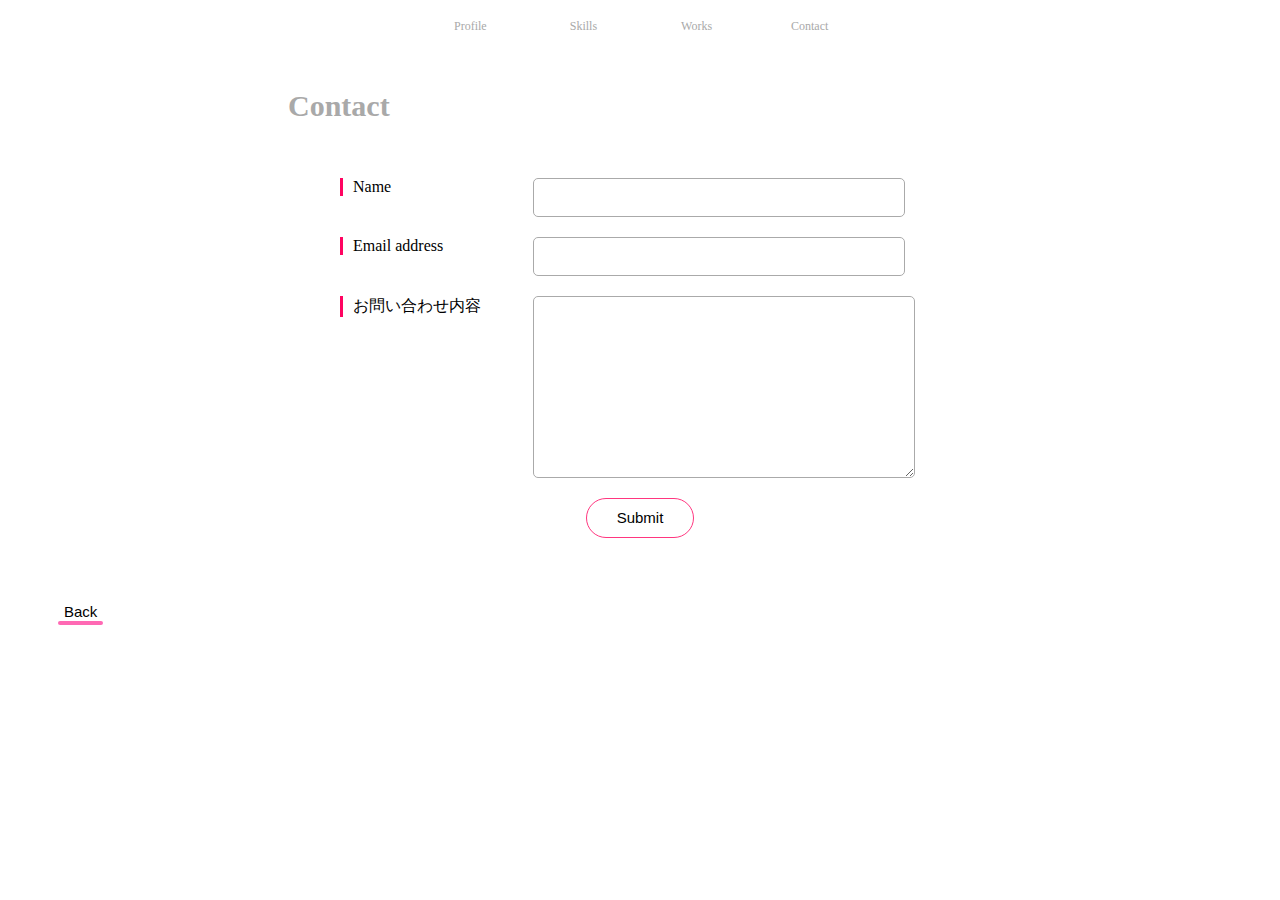
==== contact.html @ d8e8c0b8 "2/18までの更新" ====
<!DOCTYPE html>
<html lang="ja">
    <head>
        <meta charset="utf-8">
        <title>Contact Page</title>
        <link rel="stylesheet" href="style.css">
        <script src="jquery-3.5.1.min.js"></script>
        <script src="anime.min.js"></script>

        <style>
            
        </style>
    </head>
    <body>
        <div id="nav">            
            <ul>
                <li><a href="index_r2.html#profile">Profile</a></li>
                <li><a href="index_r2.html#skills">Skills</a></li>
                <li><a href="index_r2.html#works">Works</a></li>
                <li><a href="#contact.html">Contact</a></li>
            </ul>
        </div>
        <div id="contact">
            <h2>Contact</h2>
            <form>
                <div class="item">
                    <label class="label">Name</label>
                    <input class="input" type="text" name="name"/>
                </div>
                
                <div class="item">
                    <label class="label">Email address</label>
                    <input class="input" type="text" name="email"/>
                </div>
                
                <div class="item">
                    <label class="label">お問い合わせ内容</label>
                    <textarea class="input"></textarea>
                </div>
                
                <div class="btn">
                    <button class="sent" type="submit">Submit</button> 
                </div>
            </form>
        </div>
        <div class="btn-2">
            <button type="button" class="btn-to-top" onclick="location.href='index_r2.html'">Back</button>
        </div>    
    </body>
</html>
---- style.css ----
.site-header {
    background: #fff;
    display: flex;
    padding: 20px;
    position: absolute;
    justify-content: space-between;
    width: 100%;
}

.site-heafer.fixed {
    position: fixed;
    top: 0;
}

.is-fixed {
    position: fixed;
    top: 0;
    left: 0;
    z-index: 2;
    width: 100%;
}

#nav {
    width: 100%;
}
#nav ul {
    padding-left: 0;
    list-style-type: none;
    display: flex;
    justify-content: center;
}
#nav ul li {
    width: 8%;
    text-align: center;
    margin-left: 6px;
    margin-right: 6px;
    transition: all .8s;
}
#nav ul li a {
    height: 30px;
    margin: 20px;
    padding: 10px;
    color: darkgray;
    font-size: 12px;
    text-decoration: none;
}
#nav ul li a:hover{
    background-color: darksalmon;
    color: white;
}            
#name{
    width: auto;
    height: 200px;
    overflow: hidden;
}
h1 {
    margin-top: 100px;
    text-align: center;
    font-size: 40px;
    font-family: Georgia, 'Times New Roman', Times, serif;

} 


.wrap {
    text-align: center;
}

.circle{
    margin-top: 150px;
    background-color: violet;
    width: 40px;
    height: 40px;
    border-radius: 50%;
    cursor: pointer;
}

.circle2 {
    position:absolute;
}
.circle2-left{
    display: inline-block;
    background-color: #C2EEFF;
    width: 20px;
    height: 40px;
    border-radius: 50%;
    margin: 0;
}
.circle2-middle{
    display: inline-block;
    background-color: #FFBEDA;
    width: 60px;
    height: 40px;
    margin-left: -15px;
}
.circle2-right{
    display: inline-block;
    margin-left: -15px;
    background-color: #BAD3FF;
    width: 20px;
    height: 40px;
    max-width: 200px;
    border-radius: 50%;
}

.skills {
    margin-top: 200px;
}
.works{
    margin-top: 30px;
}

.clearfix::after {
    content: "";
    display: block;
    clear: both;
}

h2{
    padding: 30px;
    margin-left: 250px;
    /*margin-top: 100px;*/
    color: darkgrey;
    font-size: 30px;
    font-family:Cambria, Cochin, Georgia, Times, 'Times New Roman', serif;
    clear:left;
}
.left{
    margin-left: 468px;
    width: auto;
    height: auto;
    float: left;
    text-align: center;
}

.pic {
    display: block;
    text-align: center; 
    padding: 30px;               
}
.image-vw{
    width: 5vw;
    padding: 20px;
    display: inline-block;
}
.w-pic {
    position: relative;
    display: block;
    text-align: center; 
    padding: 30px;
    /*overflow: visible;*/               
}

.image-vw-2{
    width: 20vw;
    padding: 20px;
    display: inline-block;
}
.w-pic img {
    display: inline-block;
    transition-duration: 0.5s;
}
.w-pic img:hover{
    transform: scale(1.2,1.2);
    transition-duration: 0.5s;
}

.w-pic p{
    position: absolute;
    color: black;
    top: 50%;
    left: 50%;
    -ms-transform: translate(-50%,-50%);
    -webkit-transform: translate(-50%,-50%);
    transform: translate(-50%,-50%);
    margin:0;
    padding:0;
}
.contact {
    position: absolute;
    text-align: center;
}
#page-top {
    position: fixed;
    bottom: 20px;
    right: 20px;
}

#page-top a {
    width: 100px;
    height: 100px;
    border-radius: 50%;
    font-size: 12px;
    text-decoration: none;
    color: black;
    padding: 38px 0;
    text-align: center;
    display: inline-block;
    box-sizing: border-box;
    background: #99CCFF;
    border: none;

}

#page-top a:hover{
    text-decoration: none;
    border: solid 0.5px #99CCFF;
    background: white;

}

.btn
{
    text-align: center;
}

.clearfix:after {
    content: "";
    display: block;
    clear: both;
}

.contact-btn {
    font-size: 17px;
    display: inline-block;
    padding: 1em 4em;
    color: darkgray;
    border: solid 2px #064E0F;
    border-radius: 50px;
    transition: .4s;
    background: white;
}

.contact-btn:hover{
    background: #064E0F;
    color:white;
}

/*Contact Page*/
form {
    width: 600px;
    margin: 0 auto;
}

.item {
    overflow: hidden;
    margin-bottom: 20px;
}

.label {
    float: left;
    margin-right: 20px;
    width: 160px;
    border-left: solid 3px #FF0461;
    padding-left: 10px;
}

.input {
    float: left;
    width: 350px;
    padding-left: 20px;
}

input[type="text"], input[type="email"] {
    border: solid 1px #aaa;
    border-radius: 5px;
    padding: 10px;
    font-size: 15px;
}
textarea {
    border: solid 1px #aaa;
    border-radius: 5px;
    padding: 10px;
    height: 160px;
    font-size: 15px;
}

/*問い合わせ送信ボタン*/
.sent { 
    font-size: 15px;
    display: inline-block;
    padding: 0.7em 2em;
    color: black;
    border: solid 1px #FF367F;
    border-radius: 50px;
    transition: .4s;
    background: white;
}

.sent:hover{
    background: #FF367F;
    color:white;
}


/*Go to Top page*/
.btn-2 {
    text-align: left;
    margin: 50px;
}

.btn-to-top {
    font-size: 15px;
    position: relative;
    display: inline-block;
    text-decoration: none;
    color: black;  
    background: transparent;
    border: none;
    outline: none;
    padding-top: 1em;
}

.btn-to-top:before{
    position: absolute;
    content: '';
    width: 100%;
    height: 4px;
    top:100%;
    left: 0;
    border-radius: 3px;
    background:#FF69B4;
    transition: .2s;
}

.btn-to-top:hover:before{
    top: -webkit-calc(100% - 3px);
    top: calc(100% - 3px);
}



/*
#footer {
    background-color: silver;
    height: 50px;
    margin-top: auto;
}
*/
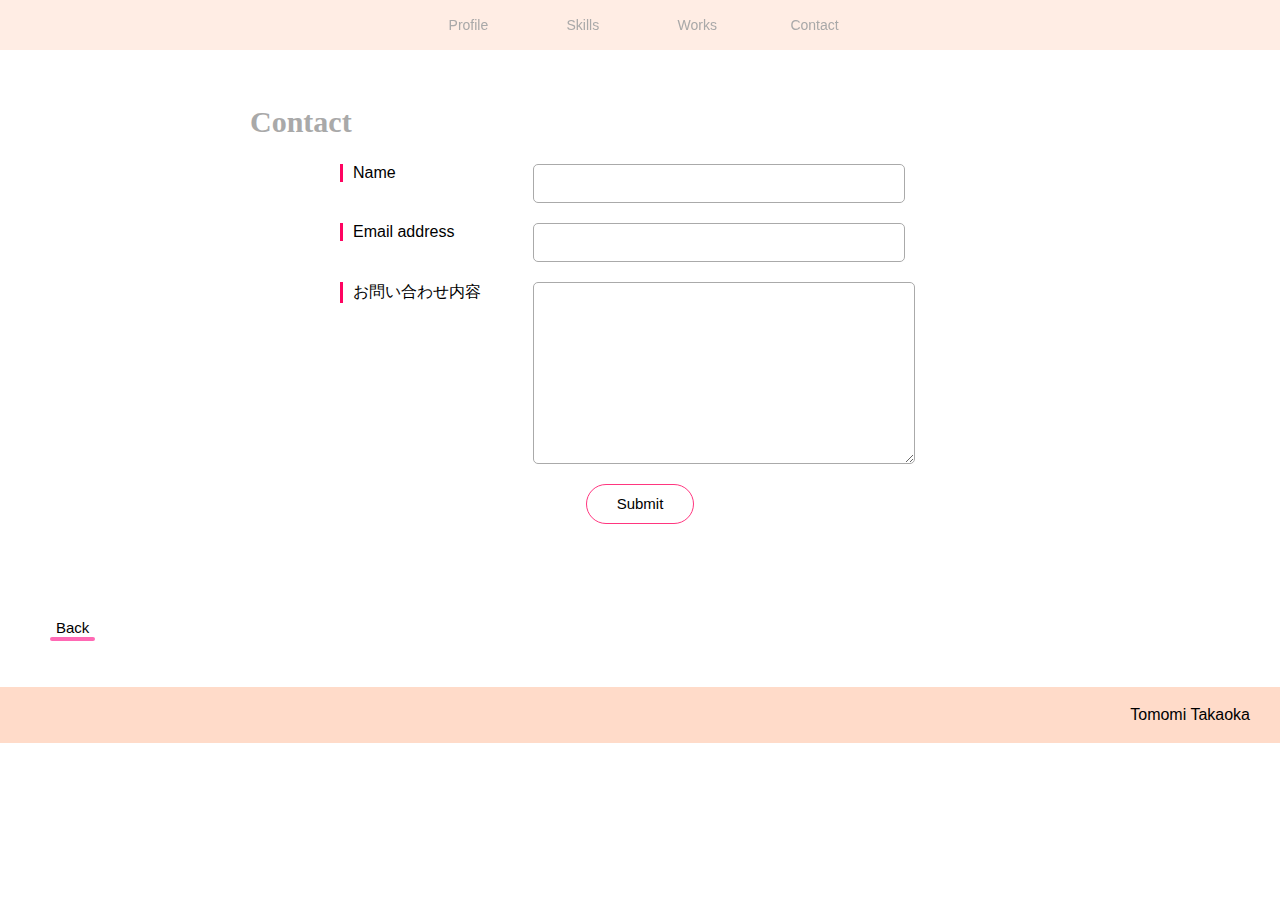
==== commit 3e616e91: "2/23 レイアウト" ====
--- a/contact.html
+++ b/contact.html
@@ -45,6 +45,10 @@
         </div>
         <div class="btn-2">
             <button type="button" class="btn-to-top" onclick="location.href='index_r2.html'">Back</button>
-        </div>    
+        </div>
+        <div id="footer">
+            <p>Tomomi Takaoka</p>
+        </div>
+
     </body>
 </html>--- a/style.css
+++ b/style.css
@@ -1,3 +1,4 @@
+
 .site-header {
     background: #fff;
     display: flex;
@@ -20,8 +21,16 @@
     width: 100%;
 }
 
+html, body {
+    margin: 0;
+    font-family: "游ゴシック Medium", "Yu Gothic Medium", "游ゴシック体", YuGothic, sans-serif;
+
+/*nav設定*/
+}
 #nav {
+    background: rgb(255, 219, 201, 0.5);
     width: 100%;
+    position: fixed;
 }
 #nav ul {
     padding-left: 0;
@@ -41,117 +50,293 @@
     margin: 20px;
     padding: 10px;
     color: darkgray;
-    font-size: 12px;
+    font-size: 14px;
     text-decoration: none;
 }
 #nav ul li a:hover{
     background-color: darksalmon;
     color: white;
-}            
+}  
+
+/*nameの表示*/
 #name{
     width: auto;
     height: 200px;
     overflow: hidden;
 }
+
 h1 {
-    margin-top: 100px;
+    margin: 100px;
+    margin-top: 160px;
     text-align: center;
     font-size: 40px;
     font-family: Georgia, 'Times New Roman', Times, serif;
 
 } 
 
-
+/*animation 1*/
 .wrap {
     text-align: center;
 }
 
 .circle{
     margin-top: 150px;
-    background-color: violet;
+    background-color: #FFBEDA;
     width: 40px;
     height: 40px;
     border-radius: 50%;
     cursor: pointer;
 }
-
-.circle2 {
-    position:absolute;
-}
-.circle2-left{
-    display: inline-block;
-    background-color: #C2EEFF;
-    width: 20px;
-    height: 40px;
-    border-radius: 50%;
-    margin: 0;
-}
-.circle2-middle{
-    display: inline-block;
-    background-color: #FFBEDA;
-    width: 60px;
-    height: 40px;
-    margin-left: -15px;
-}
-.circle2-right{
-    display: inline-block;
-    margin-left: -15px;
-    background-color: #BAD3FF;
-    width: 20px;
-    height: 40px;
-    max-width: 200px;
-    border-radius: 50%;
-}
-
-.skills {
-    margin-top: 200px;
-}
-.works{
-    margin-top: 30px;
-}
-
+.circle.hide {
+  animation: hideop 1s linear 0s;
+  animation-fill-mode: forwards;
+}
+
+/*各コンテンツのフォント*/
+h2{
+    margin-top: px;
+    padding-top: 40px;
+    margin-left: 250px;
+    color: darkgrey;
+    font-size: 30px;
+    font-family:Cambria, Cochin, Georgia, Times, 'Times New Roman', serif;
+    clear:left;
+}
+.clearfix {
+    zoom: 1;
+}
 .clearfix::after {
     content: "";
     display: block;
     clear: both;
 }
 
-h2{
-    padding: 30px;
-    margin-left: 250px;
-    /*margin-top: 100px;*/
-    color: darkgrey;
-    font-size: 30px;
-    font-family:Cambria, Cochin, Georgia, Times, 'Times New Roman', serif;
-    clear:left;
+
+/*Profile*/
+.content {
+    float: left;
+    margin-left: 100px;
 }
 .left{
-    margin-left: 468px;
-    width: auto;
-    height: auto;
     float: left;
-    text-align: center;
-}
-
+    margin-left: 300px;
+    margin-top: 30px;
+    max-width: 130px;
+    max-height: 130px;
+    padding-right: 20px;
+}
+.body {
+    float: left;
+    padding-left: 20px;
+    vertical-align: central;
+    width: 50%;
+    
+}
+.policy {
+    margin-top: 150px;
+    margin-left: 350px;
+    padding-top: 100px;
+}
+.policy p:first-child {
+    margin-left: 50px;
+    font-size: 23px;
+    color: darkgray;        
+    font-family: Georgia, 'Times New Roman', Times, serif;
+}
+
+
+/*animation 2*/
+.circle2 {
+    position:absolute;
+    margin-top: 10px;
+}
+.circle2-left{
+    display: inline-block;
+    background-color: #C2EEFF;
+    width: 20px;
+    height: 40px;
+    border-radius: 50%;
+    margin: 0;
+}
+.circle2-middle{
+    display: inline-block;
+    background-color: #FFBEDA;
+    width: 60px;
+    height: 40px;
+    margin-left: -15px;
+}
+.circle2-right{
+    display: inline-block;
+    margin-left: -15px;
+    background-color: #BAD3FF;
+    width: 20px;
+    height: 40px;
+    max-width: 200px;
+    border-radius: 50%;
+}
+
+/*Skill*/
+#skills {
+    padding-top: 40px;
+}
+.s-paragraph {
+    margin-left: 380px;
+}
 .pic {
-    display: block;
     text-align: center; 
-    padding: 30px;               
+    padding-top: 20px;
 }
 .image-vw{
-    width: 5vw;
-    padding: 20px;
-    display: inline-block;
-}
+    padding-top:4px;
+    width: 6vw;
+    padding-left: 10px;
+    display: inline-block;
+}
+.pic-2 {
+    text-align: center; 
+    padding-top: 30px;
+}
+
+/*Graph for html*/
+.html-rate{
+    display: inline-block;
+    margin-left: 80px;
+    margin-top: 30px;
+    background-color: #BAD3FF;
+    width: 40px;
+    height: 40px;
+    border-radius: 50%;
+    cursor: pointer;
+}
+.fadein {
+    opacity: 0;
+    animation: fadein 6s ease forwards;
+}
+@keyframes fadein {
+    100% {  opacity: 1;}
+}
+
+.html-rate-parent {
+    display: inline-block;
+    animation-delay: 4s;
+}
+.html-rate-left{
+    display: inline-block;
+    background-color: #BAD3FF;
+    width: 20px;
+    height: 40px;
+    border-radius: 50%;
+    margin-left: 300px;
+}
+.html-rate-middle{
+    display: inline-block;
+    background-color: #BAD3FF;
+    width: 60px;
+    height: 40px;
+    margin-left: -15px;
+}
+.html-rate-middle a{
+    text-align: middle;
+}
+
+.html-rate-right{
+    display: inline-block;
+    margin-left: -15px;
+    background-color: #BAD3FF;
+    width: 20px;
+    height: 40px;
+    max-width: 200px;
+    border-radius: 50%;
+}
+
+/*Graph for css*/
+.css-rate{
+    display: inline-block;
+    margin-left: 80px;
+    margin-top: 30px;
+    background-color: #77F9C3;
+    width: 40px;
+    height: 40px;
+    border-radius: 50%;
+    cursor: pointer;
+}
+.fadein {
+    opacity: 0;
+    animation: fadein 6s ease forwards;
+}
+@keyframes fadein {
+    100% {  opacity: 1;}
+}
+
+.css-rate-parent {
+    display: inline-block;
+    animation-delay: 4s;
+}
+.css-rate-left{
+    display: inline-block;
+    background-color: #77F9C3;
+    width: 20px;
+    height: 40px;
+    border-radius: 50%;
+    margin-left: 300px;
+}
+.css-rate-middle{
+    display: inline-block;
+    background-color: #77F9C3;
+    width: 60px;
+    height: 40px;
+    margin-left: -15px;
+}
+.css-rate-right{
+    display: inline-block;
+    margin-left: -15px;
+    background-color: #77F9C3;
+    width: 20px;
+    height: 40px;
+    max-width: 200px;
+    border-radius: 50%;
+}
+
+
+/*sample graph*/
+.sample-graph {
+    margin-top: 30px;
+    margin-left: 440px;
+    background-color: #FFBEDA;
+    width: 120px;
+    height: 40px;
+    border-radius: 0%;
+    text-align: left;
+    padding-left: 20px;
+}
+
+.sample-graph p {
+    line-height: 40px;
+}
+
+/*Skills Body*/
+.skills-body{
+    margin: 60px 300px;
+}
+
+/*Works*/
+#works{
+    margin-top: 30px;
+}
+
+.w-paragraph{
+    margin-left: 380px;    
+}
+
 .w-pic {
     position: relative;
     display: block;
     text-align: center; 
-    padding: 30px;
     /*overflow: visible;*/               
 }
 
 .image-vw-2{
+    padding-bottom: 5px;
     width: 20vw;
     padding: 20px;
     display: inline-block;
@@ -176,42 +361,17 @@
     margin:0;
     padding:0;
 }
+
+/*Contactボタン*/
 .contact {
     position: absolute;
     text-align: center;
 }
-#page-top {
-    position: fixed;
-    bottom: 20px;
-    right: 20px;
-}
-
-#page-top a {
-    width: 100px;
-    height: 100px;
-    border-radius: 50%;
-    font-size: 12px;
-    text-decoration: none;
-    color: black;
-    padding: 38px 0;
-    text-align: center;
-    display: inline-block;
-    box-sizing: border-box;
-    background: #99CCFF;
-    border: none;
-
-}
-
-#page-top a:hover{
-    text-decoration: none;
-    border: solid 0.5px #99CCFF;
-    background: white;
-
-}
 
 .btn
 {
     text-align: center;
+    padding-bottom: 30px;
 }
 
 .clearfix:after {
@@ -236,7 +396,54 @@
     color:white;
 }
 
+/*TOP ボタン*/
+#page-top {
+    position: fixed;
+    bottom: 20px;
+    right: 20px;
+}
+
+#page-top a {
+    width: 100px;
+    height: 100px;
+    border-radius: 50%;
+    font-size: 12px;
+    text-decoration: none;
+    color: black;
+    padding: 38px 0;
+    text-align: center;
+    display: inline-block;
+    box-sizing: border-box;
+    background: #99CCFF;
+    border: none;
+
+}
+
+#page-top a:hover{
+    text-decoration: none;
+    border: solid 0.5px #99CCFF;
+    background: white;
+
+}
+
+/*footer*/
+#footer {
+    width:100%;
+    padding: 3px 0;
+    background: rgb(255, 219, 201);
+}
+
+#footer p {
+    text-align: right;
+    padding-right: 30px;
+    color: black;
+}
+
 /*Contact Page*/
+#contact {
+    padding-top: 40px;
+
+}
 form {
     width: 600px;
     margin: 0 auto;
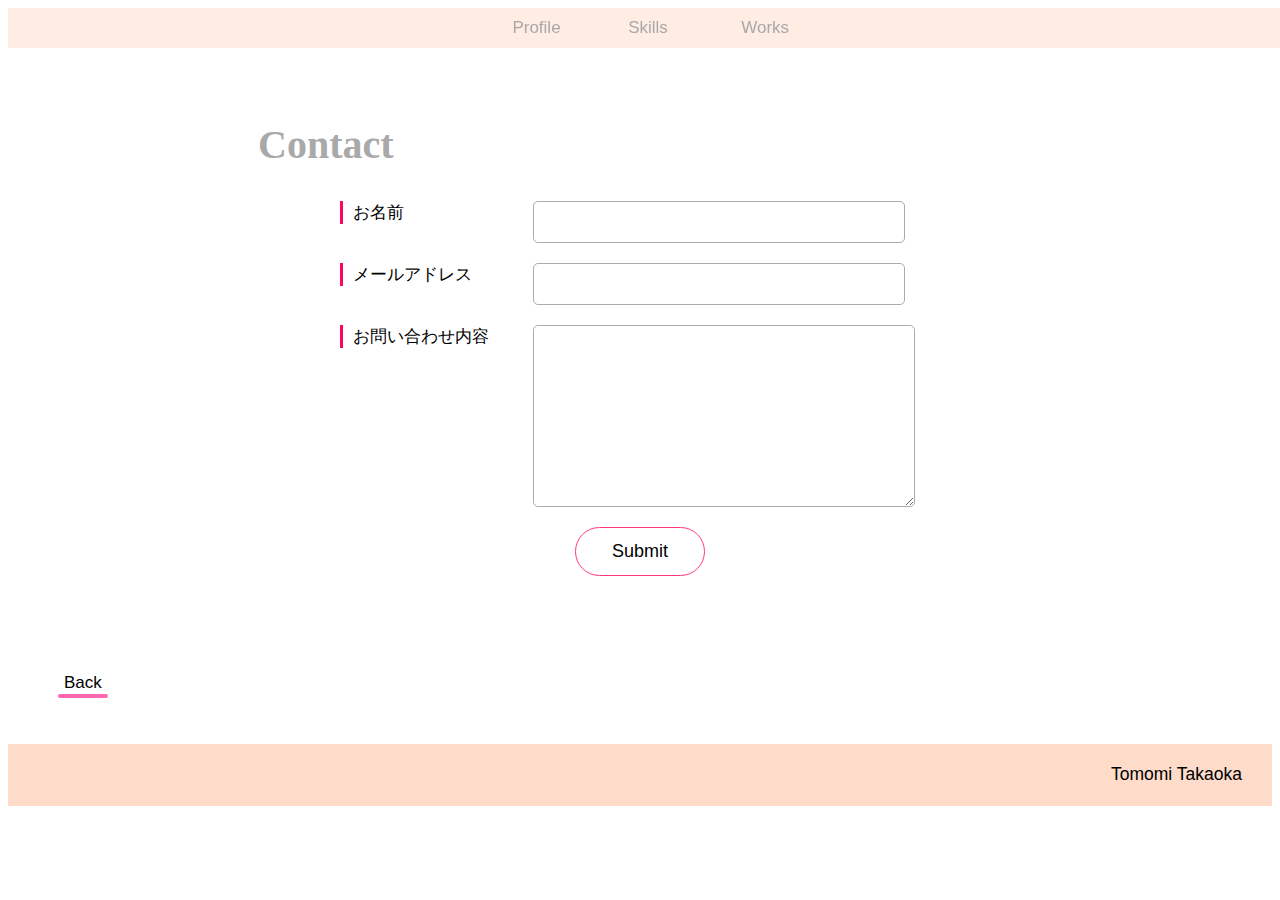
==== commit 4c846c10: "2/24 レスポンシブデザイン" ====
--- a/contact.html
+++ b/contact.html
@@ -12,24 +12,37 @@
         </style>
     </head>
     <body>
-        <div id="nav">            
-            <ul>
-                <li><a href="index_r2.html#profile">Profile</a></li>
-                <li><a href="index_r2.html#skills">Skills</a></li>
-                <li><a href="index_r2.html#works">Works</a></li>
-                <li><a href="#contact.html">Contact</a></li>
-            </ul>
-        </div>
+        <header>
+            <div class="pc-nav">            
+                <ul>
+                    <li><a href="index_responsive.html#profile">Profile</a></li>
+                    <li><a href="index_responsive.html#skills">Skills</a></li>                    
+                    <li><a href="index_responsive.html#works">Works</a></li>
+                </ul>
+            </div>
+            <div class="mobile-nav-category">
+                <ul>
+                    <li><a href="#">Profile</a></li>
+                    <li><a href="#">Skills</a></li>
+                    <li><a href="#">Works</a></li>
+                    <li><a href="#">Contact</a></li>
+                    <li class="close"><span>Close</span></li>
+                </ul>
+            </div>
+            <div id="mobile-nav">
+                <span></span>
+            </div>
+        </header>
         <div id="contact">
             <h2>Contact</h2>
             <form>
                 <div class="item">
-                    <label class="label">Name</label>
+                    <label class="label">お名前</label>
                     <input class="input" type="text" name="name"/>
                 </div>
                 
                 <div class="item">
-                    <label class="label">Email address</label>
+                    <label class="label">メールアドレス</label>
                     <input class="input" type="text" name="email"/>
                 </div>
                 
@@ -39,12 +52,12 @@
                 </div>
                 
                 <div class="btn">
-                    <button class="sent" type="submit">Submit</button> 
+                    <button class="send" type="submit">Submit</button> 
                 </div>
             </form>
         </div>
         <div class="btn-2">
-            <button type="button" class="btn-to-top" onclick="location.href='index_r2.html'">Back</button>
+            <button type="button" class="btn-to-top" onclick="location.href='index_responsive.html'">Back</button>
         </div>
         <div id="footer">
             <p>Tomomi Takaoka</p>
--- a/style.css
+++ b/style.css
@@ -1,78 +1,743 @@
-
-.site-header {
-    background: #fff;
-    display: flex;
-    padding: 20px;
-    position: absolute;
-    justify-content: space-between;
-    width: 100%;
-}
-
-.site-heafer.fixed {
-    position: fixed;
-    top: 0;
-}
-
-.is-fixed {
-    position: fixed;
-    top: 0;
-    left: 0;
-    z-index: 2;
-    width: 100%;
-}
-
+@media screen and (max-width: 480px){
+    html {
+        width: 100%;
+    }
+    .pc-nav {
+        display: none;
+    } 
+    
+    body {
+        margin: 0;
+        width: 100%;
+    }
+    /*---------Menue---------*/
+    header {
+        display: flex;
+    }
+    #mobile-nav {
+        position: relative;
+        display: block;
+        width: 30px;
+        height: 25px;
+        margin: 10px 10px 0 auto;
+    }
+    #mobile-nav span{
+        position: absolute;
+        top: 50%;
+        left: 0;
+        display: block;
+        width: 100%;
+        height: 2px;
+        background: #330000;
+        transform: translateY(-50%);
+    }
+    
+    #mobile-nav::before {
+        content: '';
+        display: block;
+        position: absolute;
+        top: 0;
+        left: 0;
+        width: 100%;
+        height: 2px;
+        background: #330000;
+    }
+    #mobile-nav::after{
+        content: '';
+        display: block;
+        position: absolute;
+        bottom: 0;
+        left: 0;
+        width: 70%;
+        height: 2px;
+        background: #330000;
+    }
+    .mobile-nav-category {
+        z-index: 1;
+        position: fixed;
+        top: 0;
+        left: 0;
+        width: 100%;
+        height: 100vh;
+        display: block;
+        background: rgba(104, 0, 0, 0.7);
+        transition: all .2s ease-in-out;
+        opacity: 0;
+        transform: translateY(-100%);
+    }
+    .mobile-nav-category ul {
+        padding: 0;
+        display: flex;
+        flex-direction: column;
+        justify-content: center;
+        align-items: center;
+        height: 100%;
+        list-style: none;
+    }
+    .mobile-nav-category ul li {
+        margin: 0;
+        padding: 0;
+    }
+    .mobile-nav-category ul li span {
+        font-size: 1.6rem;
+        color : white;
+    }
+    .mobile-nav-category ul li a, 
+    .mobile-nav-category ul li span {
+        color: white;
+        font-size: 1.75rem;
+        display: block;
+        padding: 20px 0;
+    }
+    /*閉じるアイコン*/
+    .mobile-nav-category .close {
+        position: relative;
+        padding-left: 20px;
+    }
+    .mobile-nav-category .close::before {
+        content: '';
+        position: absolute;
+        top: 50%;
+        left: 0;
+        display: block;
+        width: 16px;
+        height: 1px;
+        background: #fff;
+        transform: rotate(45deg);
+    }
+    .mobile-nav-category .close::after {
+        content: '';
+        position: absolute;
+        top: 50%;
+        left: 0;
+        display: block;
+        width: 16px;
+        height: 1px;
+        background: #fff;
+        transform: rotate(-45deg);
+    }
+    .toggle {
+        transform: translateY( 0 );
+        opacity: 1;
+    }
+    
+    #name {
+        display: none;
+    }
+    /*
+    h1 {
+        font-size: 2.0rem;
+        line-height: 1.6;
+    }*/
+    h2 {
+        margin-top: 30px;
+        margin-left: 50px;
+        color: darkgrey;
+        font-size: 3.0rem;
+        font-family:Cambria, Cochin, Georgia, Times, 'Times New Roman', serif;
+        clear: left;
+    }
+    p{
+        font-size: 1.75rem;
+    }
+    .section {
+        width: 100%;
+        min-height: 100vh;
+    }
+    
+    /*---------Profile----------*/
+    .content {
+        position: relative;
+        width: 100%;
+        margin: 0 18px;
+        text-align: center;
+    }
+    .left{
+        position: absolute;
+        width: 40%;
+        margin: 0 auto;
+    }
+    .body {
+        margin-top: 150px;
+        display: inline-block;
+        text-align: left;
+        padding-top: 10px;
+    }
+    .policy {
+        margin: 20px 18px 50px 18px;
+    }
+    .policy p:first-child {
+        padding-left: 30px;
+        font-size: 2.0rem;
+        color: darkgray;        
+        font-family: Georgia, 'Times New Roman', Times, serif;
+    }
+    .policy ul li {
+        font-size: 1.75rem;
+    }
+    .circle2 {
+        display: none;
+    }
+    .wrapper {
+        display: none;
+    }
+    /*-------Skills--------*/
+    .skills-body {
+        margin: 10px 18px;
+        display: inline-block;
+        text-align: left;
+    }
+    
+    /*-------Works--------*/
+    #works{
+    margin-top: 30px;
+    }
+    .w-body {
+        margin: 5px 18px;
+        text-align: left;
+    }
+    .w-pic {
+        position: relative;
+        display: block;
+        text-align: center; 
+    }
+    
+    .image-vw-2{
+        padding-bottom: 20px;
+        width: 60%;
+    }
+    .w-pic img {
+        transition-duration: 0.5s;
+    }
+    .w-pic img:hover{
+        transform: scale(1.2,1.2);
+        transition-duration: 0.5s;
+    }    
+    
+    .w-pic p{
+        font-size: 1.75rem;
+        position: absolute;
+        color: black;
+        top: 50%;
+        left: 50%;
+        -ms-transform: translate(-50%,-50%);
+        -webkit-transform: translate(-50%,-50%);
+        transform: translate(-50%,-50%);
+        margin:0;
+        padding:0;
+    }
+    
+    /*--------Contact----------*/
+    .btn {
+        display: none;
+    }
+
+    .mobile-contact {
+        text-align: center;
+    }
+        
+    form {
+        width: 100%;
+        margin: 10px 18px;
+    }
+    
+    .item {
+        position: relative;
+        overflow: hidden;
+        display: block;
+        margin: 10px 18px 20px 18px;
+    }
+    
+    .label {
+        font-size: 1.7rem;
+        float: left;
+        width: 200px;
+        border-left: solid 3px #FF0461;
+        padding-bottom: 10px;
+    }
+    
+    .input {
+        width: 50%;
+        margin: 10px 30px;
+        
+    }
+    
+    input[type="text"], input[type="email"] {
+        border: solid 1px #aaa;
+        border-radius: 5px;
+        padding: 5px;
+        font-size: 1.7rem;
+    }
+    textarea {
+        border: solid 1px #aaa;
+        border-radius: 5px;
+        padding: 10px;
+        height: 160px;
+        font-size: 1.7rem;
+    }
+    
+    /*問い合わせ送信ボタン*/
+    .send { 
+        margin: 10px auto;
+        font-size: 1.6rem;
+        padding: 0.6em 2em;
+        color: black;
+        border: solid 1px #FF367F;
+        border-radius: 50px;
+        transition: .4s;
+        background: white;
+    }
+    
+    .send:hover{
+        background: #FF367F;
+        color:white;
+    }
+}
+
+
+@media screen and (min-width :768px){
+    
+    /*--------PC menue-------*/
+    #mobile-nav {
+        display: none;
+    }
+    
+    .mobile-nav-category {
+        display:none;
+    }
+    /*nav設定*/
+    .pc-nav {
+        background: rgb(255, 219, 201, 0.5);
+        width: 100%;
+        position: fixed;
+    }
+    .pc-nav ul {
+        padding-left: 0;
+        list-style-type: none;
+        display: flex;
+        justify-content: center;
+    }
+    .pc-nav ul li {
+        width: 8%;
+        text-align: center;
+        margin-left: 6px;
+        margin-right: 6px;
+        transition: all .8s;
+    }
+    .pc-nav ul li a {
+        height: 30px;
+        margin: 20px;
+        padding: 10px;
+        color: darkgray;
+        font-size: 1.7rem;
+        text-decoration: none;
+    }
+    .pc-nav ul li a:hover{
+        background-color: darksalmon;
+        color: white;
+    }  
+    
+    #toggle {
+        display: none;
+    }
+    
+    h2{
+        padding-top: 40px;
+        margin-left: 250px;
+        color: darkgrey;
+        font-size: 4.0rem;
+        font-family:Cambria, Cochin, Georgia, Times, 'Times New Roman', serif;
+        clear:left;
+    }
+    
+    /*--------Profile---------*/
+    
+    .content {
+        float: left;
+        margin-left: 100px;
+    }
+    .left{
+        float: left;
+        margin-left: 300px;
+        margin-top: 30px;
+        max-width: 130px;
+        max-height: 130px;
+        padding-right: 20px;
+    }
+    .body {
+        float: left;
+        padding-left: 20px;
+        vertical-align: central;
+        width: 50%;
+    }
+    .policy {
+        margin-left: 350px;
+        padding-top: 40px;
+        clear: both;
+        margin-bottom: 80px;
+    }
+    .policy p:first-child {
+        margin-left: 50px;
+        font-size: 35px;
+        color: darkgray;        
+        font-family: Georgia, 'Times New Roman', Times, serif;
+    }
+    .policy ul li {
+        font-size: 1.75rem;
+    }
+    #works{
+    margin-top: 30px;
+    }
+    
+    .w-body{
+        margin-left: 380px;    
+    }
+    
+    .w-pic {
+        position: relative;
+        display: block;
+        text-align: center; 
+        /*overflow: visible;*/               
+    }
+    
+    .image-vw-2{
+        padding-bottom: 5px;
+        width: 20vw;
+        padding: 20px;
+        display: inline-block;
+    }
+    .w-pic img {
+        display: inline-block;
+        transition-duration: 0.5s;
+    }
+    .w-pic img:hover{
+        transform: scale(1.2,1.2);
+        transition-duration: 0.5s;
+    }
+    
+    .w-pic p{
+        font-size: 1.75rem;
+        position: absolute;
+        color: black;
+        top: 50%;
+        left: 50%;
+        -ms-transform: translate(-50%,-50%);
+        -webkit-transform: translate(-50%,-50%);
+        transform: translate(-50%,-50%);
+        margin:0;
+        padding:0;
+    }
+    .mobile-contact {
+        display: none;
+    }
+    #contact {
+    padding-top: 40px;
+
+    }
+    form {
+        width: 600px;
+        margin: 0 auto;
+    }
+    
+    .item {
+        overflow: hidden;
+        margin-bottom: 20px;
+    }
+    
+    .label {
+        font-size: 17px;
+        float: left;
+        margin-right: 20px;
+        width: 160px;
+        border-left: solid 3px #FF0461;
+        padding-left: 10px;
+    }
+    
+    .input {
+        float: left;
+        width: 350px;
+        padding-left: 20px;
+    }
+    
+    input[type="text"], input[type="email"] {
+        border: solid 1px #aaa;
+        border-radius: 5px;
+        padding: 10px;
+        font-size: 1.7rem;
+    }
+    textarea {
+        border: solid 1px #aaa;
+        border-radius: 5px;
+        padding: 10px;
+        height: 160px;
+        font-size: 1.7rem;
+    }
+    
+    /*問い合わせ送信ボタン*/
+    .send { 
+        font-size: 1.8rem;
+        display: inline-block;
+        padding: 0.7em 2em;
+        color: black;
+        border: solid 1px #FF367F;
+        border-radius: 50px;
+        transition: .4s;
+        background: white;
+    }
+    
+    .send:hover{
+        background: #FF367F;
+        color:white;
+    }
+    
+    
+    /*Go to Top page*/
+    .btn-2 {
+        text-align: left;
+        margin: 50px;
+    }
+    
+    .btn-to-top {
+        font-size: 1.7rem;
+        position: relative;
+        display: inline-block;
+        text-decoration: none;
+        color: black;  
+        background: transparent;
+        border: none;
+        outline: none;
+        padding-top: 1em;
+    }
+    
+    .btn-to-top:before{
+        position: absolute;
+        content: '';
+        width: 100%;
+        height: 4px;
+        top:100%;
+        left: 0;
+        border-radius: 3px;
+        background:#FF69B4;
+        transition: .2s;
+    }
+    
+    .btn-to-top:hover:before{
+        top: -webkit-calc(100% - 3px);
+        top: calc(100% - 3px);
+    }
+    /*Contactボタン*/
+    .contact {
+        position: absolute;
+        text-align: center;
+    }
+    
+    .btn{
+        text-align: center;
+        padding-bottom: 30px;
+    }
+    
+    .clearfix:after {
+        content: "";
+        display: block;
+        clear: both;
+    }
+    
+    .contact-btn {
+        font-size: 17px;
+        display: inline-block;
+        padding: 1em 4em;
+        color: darkgray;
+        border: solid 2px #064E0F;
+        border-radius: 50px;
+        transition: .4s;
+        background: white;
+    }
+    
+    .contact-btn:hover{
+        background: #064E0F;
+        color:white;
+    }
+    
+    /*TOP ボタン*/
+    #page-top {
+        position: fixed;
+        bottom: 20px;
+        right: 20px;
+    }
+    
+    #page-top a {
+        width: 100px;
+        height: 100px;
+        border-radius: 50%;
+        font-size: 12px;
+        text-decoration: none;
+        color: black;
+        padding: 38px 0;
+        text-align: center;
+        display: inline-block;
+        box-sizing: border-box;
+        background: #99CCFF;
+        border: none;
+    }
+    
+    #page-top a:hover{
+        text-decoration: none;
+        border: solid 0.5px #99CCFF;
+        background: white;
+    }
+
+/*Graph for html*/
+.html-rate{
+    display: inline-block;
+    margin-left: 80px;
+    margin-top: 30px;
+    background-color: #BAD3FF;
+    width: 40px;
+    height: 40px;
+    border-radius: 50%;
+    cursor: pointer;
+}
+.fadein {
+    opacity: 0;
+    animation: fadein 6s ease forwards;
+}
+@keyframes fadein {
+    100% {  opacity: 1;}
+}
+
+.html-rate-parent {
+    display: inline-block;
+    animation-delay: 4s;
+}
+.html-rate-left{
+    display: inline-block;
+    background-color: #BAD3FF;
+    width: 20px;
+    height: 40px;
+    border-radius: 50%;
+    margin-left: 300px;
+}
+.html-rate-middle{
+    display: inline-block;
+    background-color: #BAD3FF;
+    width: 60px;
+    height: 40px;
+    margin-left: -15px;
+}
+.html-rate-right{
+    display: inline-block;
+    margin-left: -15px;
+    background-color: #BAD3FF;
+    width: 20px;
+    height: 40px;
+    max-width: 200px;
+    border-radius: 50%;
+}
+
+/*Graph for css*/
+.css-rate{
+    display: inline-block;
+    margin-left: 80px;
+    margin-top: 30px;
+    background-color: #77F9C3;
+    width: 40px;
+    height: 40px;
+    border-radius: 50%;
+    cursor: pointer;
+}
+.fadein {
+    opacity: 0;
+    animation: fadein 6s ease forwards;
+}
+@keyframes fadein {
+    100% {  opacity: 1;}
+}
+
+.css-rate-parent {
+    display: inline-block;
+    animation-delay: 4s;
+}
+.css-rate-left{
+    display: inline-block;
+    background-color: #77F9C3;
+    width: 20px;
+    height: 40px;
+    border-radius: 50%;
+    margin-left: 300px;
+}
+.css-rate-middle{
+    display: inline-block;
+    background-color: #77F9C3;
+    width: 60px;
+    height: 40px;
+    margin-left: -15px;
+}
+.css-rate-right{
+    display: inline-block;
+    margin-left: -15px;
+    background-color: #77F9C3;
+    width: 20px;
+    height: 40px;
+    max-width: 200px;
+    border-radius: 50%;
+}
+
+
+/*sample graph*/
+.sample-graph {
+    margin-top: 30px;
+    margin-left: 440px;
+    background-color: #FFBEDA;
+    width: 120px;
+    height: 40px;
+    border-radius: 0%;
+    text-align: left;
+    padding-left: 20px;
+}
+
+.sample-graph p {
+    line-height: 40px;
+}
+.skills-body{
+    margin: 60px 300px;
+}
+
+
+
+
+
+}
+
+
+
+/*--------共通部分--------*/
 html, body {
-    margin: 0;
+    font-size: 10px;    
     font-family: "游ゴシック Medium", "Yu Gothic Medium", "游ゴシック体", YuGothic, sans-serif;
-
-/*nav設定*/
-}
-#nav {
-    background: rgb(255, 219, 201, 0.5);
-    width: 100%;
-    position: fixed;
-}
-#nav ul {
-    padding-left: 0;
-    list-style-type: none;
-    display: flex;
-    justify-content: center;
-}
-#nav ul li {
-    width: 8%;
-    text-align: center;
-    margin-left: 6px;
-    margin-right: 6px;
-    transition: all .8s;
-}
-#nav ul li a {
-    height: 30px;
-    margin: 20px;
-    padding: 10px;
-    color: darkgray;
-    font-size: 14px;
-    text-decoration: none;
-}
-#nav ul li a:hover{
-    background-color: darksalmon;
-    color: white;
-}  
+}
+header {
+   width: 100%;
+   background-color: #fff;
+   top: 0;
+}
 
 /*nameの表示*/
 #name{
     width: auto;
-    height: 200px;
+    height: 500px;
     overflow: hidden;
 }
 
 h1 {
-    margin: 100px;
-    margin-top: 160px;
+    margin: 250px;
     text-align: center;
-    font-size: 40px;
+    font-size: 6rem;
     font-family: Georgia, 'Times New Roman', Times, serif;
-
 } 
+
+p{
+    font-size: 1.75rem;
+}
 
 /*animation 1*/
 .wrap {
@@ -80,7 +745,7 @@
 }
 
 .circle{
-    margin-top: 150px;
+    margin-top: 40px;
     background-color: #FFBEDA;
     width: 40px;
     height: 40px;
@@ -93,18 +758,15 @@
 }
 
 /*各コンテンツのフォント*/
+/*PC用に移動
 h2{
-    margin-top: px;
     padding-top: 40px;
     margin-left: 250px;
     color: darkgrey;
-    font-size: 30px;
+    font-size: 4.0rem;
     font-family:Cambria, Cochin, Georgia, Times, 'Times New Roman', serif;
     clear:left;
-}
-.clearfix {
-    zoom: 1;
-}
+}*/
 .clearfix::after {
     content: "";
     display: block;
@@ -112,7 +774,8 @@
 }
 
 
-/*Profile*/
+/*------Profile------*/
+/*move to PC
 .content {
     float: left;
     margin-left: 100px;
@@ -130,20 +793,23 @@
     padding-left: 20px;
     vertical-align: central;
     width: 50%;
-    
 }
 .policy {
-    margin-top: 150px;
     margin-left: 350px;
-    padding-top: 100px;
+    padding-top: 40px;
+    clear: both;
+    margin-bottom: 80px;
 }
 .policy p:first-child {
     margin-left: 50px;
-    font-size: 23px;
+    font-size: 35px;
     color: darkgray;        
     font-family: Georgia, 'Times New Roman', Times, serif;
 }
-
+.policy ul li {
+    font-size: 1.75rem;
+}
+/*
 
 /*animation 2*/
 .circle2 {
@@ -179,9 +845,6 @@
 #skills {
     padding-top: 40px;
 }
-.s-paragraph {
-    margin-left: 380px;
-}
 .pic {
     text-align: center; 
     padding-top: 20px;
@@ -198,7 +861,7 @@
 }
 
 /*Graph for html*/
-.html-rate{
+/*.html-rate{
     display: inline-block;
     margin-left: 80px;
     margin-top: 30px;
@@ -235,10 +898,6 @@
     height: 40px;
     margin-left: -15px;
 }
-.html-rate-middle a{
-    text-align: middle;
-}
-
 .html-rate-right{
     display: inline-block;
     margin-left: -15px;
@@ -250,7 +909,7 @@
 }
 
 /*Graph for css*/
-.css-rate{
+/*.css-rate{
     display: inline-block;
     margin-left: 80px;
     margin-top: 30px;
@@ -299,6 +958,7 @@
 
 
 /*sample graph*/
+/*
 .sample-graph {
     margin-top: 30px;
     margin-left: 440px;
@@ -315,6 +975,7 @@
 }
 
 /*Skills Body*/
+/*
 .skills-body{
     margin: 60px 300px;
 }
@@ -324,7 +985,8 @@
     margin-top: 30px;
 }
 
-.w-paragraph{
+/*Mediaにそれぞれ移動
+.w-body{
     margin-left: 380px;    
 }
 
@@ -332,7 +994,6 @@
     position: relative;
     display: block;
     text-align: center; 
-    /*overflow: visible;*/               
 }
 
 .image-vw-2{
@@ -351,6 +1012,7 @@
 }
 
 .w-pic p{
+    font-size: 1.75rem;
     position: absolute;
     color: black;
     top: 50%;
@@ -361,15 +1023,16 @@
     margin:0;
     padding:0;
 }
+*/
 
 /*Contactボタン*/
+/*
 .contact {
     position: absolute;
     text-align: center;
 }
 
-.btn
-{
+.btn{
     text-align: center;
     padding-bottom: 30px;
 }
@@ -397,6 +1060,7 @@
 }
 
 /*TOP ボタン*/
+/*
 #page-top {
     position: fixed;
     bottom: 20px;
@@ -428,7 +1092,7 @@
 
 /*footer*/
 #footer {
-    width:100%;
+    width: 100%;
     padding: 3px 0;
     background: rgb(255, 219, 201);
 }
@@ -440,6 +1104,7 @@
 }
 
 /*Contact Page*/
+/*
 #contact {
     padding-top: 40px;
 
@@ -455,6 +1120,7 @@
 }
 
 .label {
+    font-size: 17px;
     float: left;
     margin-right: 20px;
     width: 160px;
@@ -472,19 +1138,19 @@
     border: solid 1px #aaa;
     border-radius: 5px;
     padding: 10px;
-    font-size: 15px;
+    font-size: 1.7rem;
 }
 textarea {
     border: solid 1px #aaa;
     border-radius: 5px;
     padding: 10px;
     height: 160px;
-    font-size: 15px;
-}
-
-/*問い合わせ送信ボタン*/
+    font-size: 1.7rem;
+}
+*/
+/*問い合わせ送信ボタン
 .sent { 
-    font-size: 15px;
+    font-size: 1.8rem;
     display: inline-block;
     padding: 0.7em 2em;
     color: black;
@@ -500,14 +1166,14 @@
 }
 
 
-/*Go to Top page*/
+/*Go to Top page
 .btn-2 {
     text-align: left;
     margin: 50px;
 }
 
 .btn-to-top {
-    font-size: 15px;
+    font-size: 1.7rem;
     position: relative;
     display: inline-block;
     text-decoration: none;
@@ -535,12 +1201,4 @@
     top: calc(100% - 3px);
 }
 
-
-
-/*
-#footer {
-    background-color: silver;
-    height: 50px;
-    margin-top: auto;
-}
 */